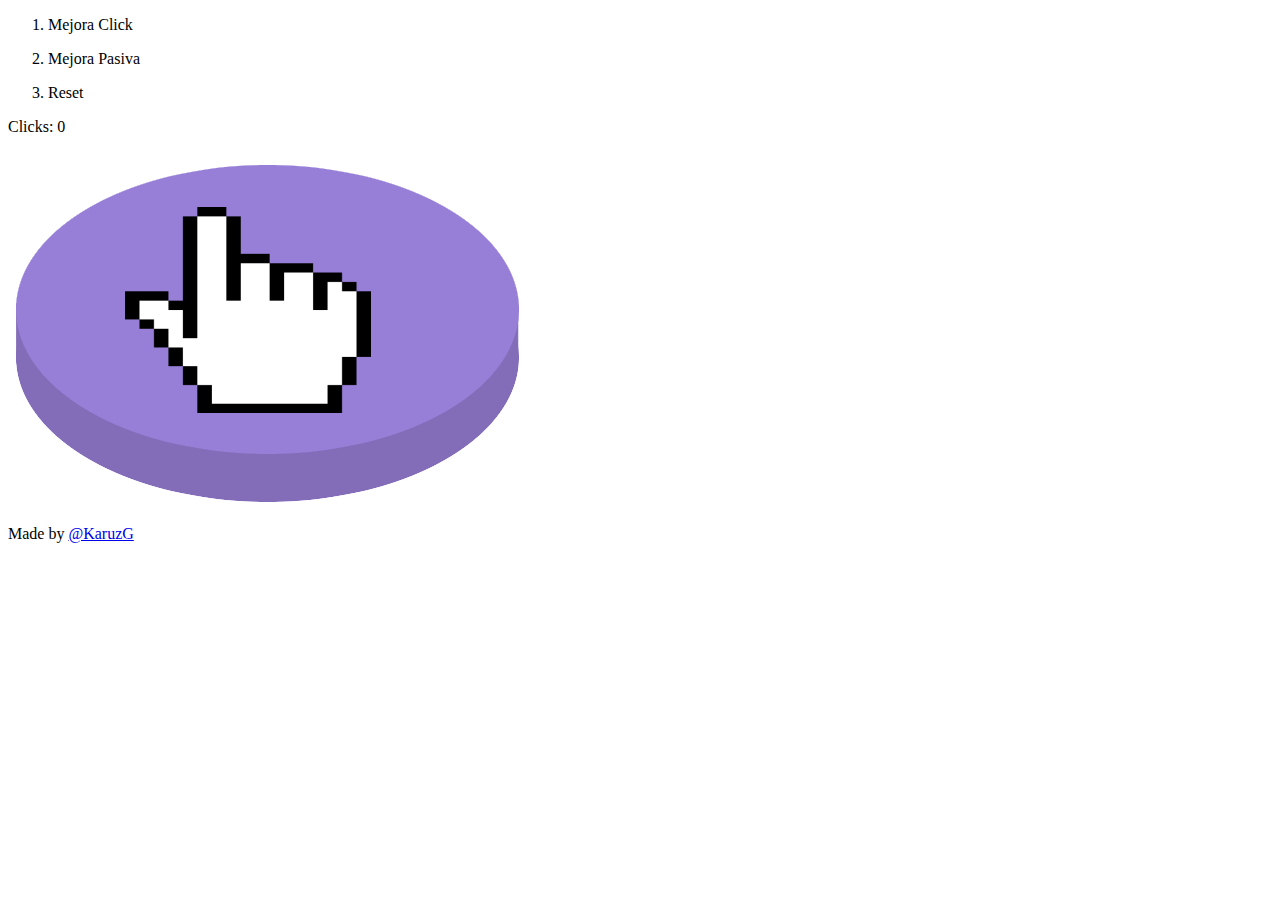
==== index.html @ f75db248 "Add files via upload" ====
<!DOCTYPE html>
<html lang="en">
<head>
    <meta charset="UTF-8">
    <meta http-equiv="X-UA-Compatible" content="IE=edge">
    <meta name="viewport" content="width=device-width, initial-scale=1.0">
    <link rel="stylesheet" href="styles/main.css">
    <title>Clicker</title>
    <link rel="preconnect" href="https://fonts.googleapis.com">
    <link rel="preconnect" href="https://fonts.gstatic.com" crossorigin>
    <link href="https://fonts.googleapis.com/css2?family=Cute+Font&display=swap" rel="stylesheet">
    <script src="/html/JS/index.js"></script>
    <script src="/html/JS/cache.js"></script>
</head>
<body>
    <header>
        <ol class="header">
            <li><p onclick=mejoraClick()>Mejora Click</p></li>
            <li><p onclick=pasiveClicks()>Mejora Pasiva</p></li>
            <li><p onclick=reset()>Reset</p></li>
        </ol>
    </header>
    <main>
        <p id="clicksContainer">Clicks: <label id="clickCounter">0</label> </p>
        <div>
            <div id="allButHeader">
                <img src="img/cursor1.png" id="unclickedImg" onclick="clicked()" alt="">
            </div> 
        </div>
    </main>
    <footer id="footer">
        <p>Made by <a href="https://github.com/KaruzG">@KaruzG</a></p>
    </footer>
</body>
</html>
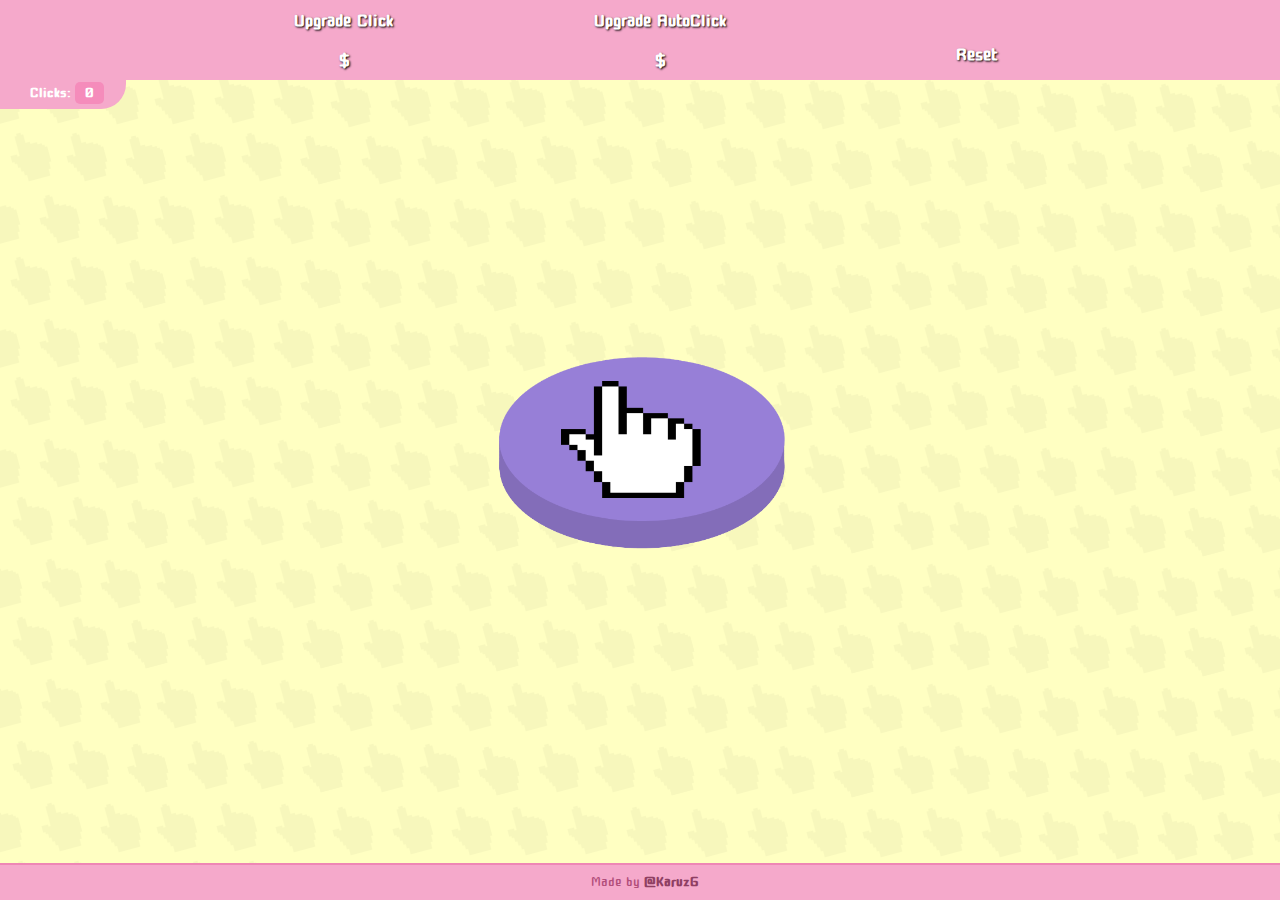
==== commit 52b1e570: "Add files via upload" ====
--- a/index.html
+++ b/index.html
@@ -4,20 +4,26 @@
     <meta charset="UTF-8">
     <meta http-equiv="X-UA-Compatible" content="IE=edge">
     <meta name="viewport" content="width=device-width, initial-scale=1.0">
-    <link rel="stylesheet" href="styles/main.css">
+    <link rel="stylesheet" href="Styles/main.css">
     <title>Clicker</title>
     <link rel="preconnect" href="https://fonts.googleapis.com">
     <link rel="preconnect" href="https://fonts.gstatic.com" crossorigin>
     <link href="https://fonts.googleapis.com/css2?family=Cute+Font&display=swap" rel="stylesheet">
-    <script src="/html/JS/index.js"></script>
-    <script src="/html/JS/cache.js"></script>
 </head>
 <body>
     <header>
         <ol class="header">
-            <li><p onclick=mejoraClick()>Mejora Click</p></li>
-            <li><p onclick=pasiveClicks()>Mejora Pasiva</p></li>
-            <li><p onclick=reset()>Reset</p></li>
+            <li class="upgradeButton" onclick=mejoraClick()>
+                <p>Upgrade Click</p>
+                <p class="prices"><label id="pricePower"></label>$</p>
+            </li>
+            <li class="upgradeButton" onclick=pasiveClicks()>
+                <p>Upgrade AutoClick</p>
+                <p class="prices"><label id="pricePower"></label>$</p>
+            </li>
+            <li id="resetButton">
+                <p onclick=reset()>Reset</p>
+            </li>
         </ol>
     </header>
     <main>
@@ -31,5 +37,6 @@
     <footer id="footer">
         <p>Made by <a href="https://github.com/KaruzG">@KaruzG</a></p>
     </footer>
+    <script src="JS/index.js"></script>
 </body>
 </html>--- a/Styles/main.css
+++ b/Styles/main.css
@@ -0,0 +1,133 @@
+body {
+    margin: 0px;
+    font-family: 'Cute Font', cursive;
+    font-size: 20px;
+    background-image: url("../img/background.png");
+}
+
+p {
+    text-decoration: none;
+    color: rgb(255, 255, 255);
+}
+
+/* -----------------------HEADER---------------------- */
+ol.header {
+    text-align: center;
+    background-color: #F5A9CB;
+    margin: 0%;
+    text-shadow: 1px 1px 2px black;
+    font-size: 25px;
+}
+
+ol.header li  {
+    display: inline-block;
+    margin: 0;
+    height: fit-content;
+    width: 25%;
+}
+ol.header p  {
+    font-weight: bold;
+    display: flex;
+    justify-content: center;
+    align-items: center;
+    height: 40px;
+    margin: 0;
+    cursor: pointer;
+    user-select: none;
+    -moz-user-select: none;
+    -webkit-user-select: none;
+    -ms-user-select: none;
+}
+
+/* Te quedas intentando poner el reset bien
+
+ol.header li.upgradeButton:hover p {
+    background-color: #fb98c5;
+    transition: 0.2s ease-in-out;
+}
+
+#resetButton {
+    top: 0;
+    bottom: 100px;
+}
+
+#resetButton:hover {
+    background-color: #fb98c5;
+    transition: 0.2s ease-in-out;
+}
+
+.prices {
+    display: flex;
+    max-height: 20px;
+    font-size: 15px;
+}
+/* --------------------------------------------------- */
+
+
+
+/* -----------------------MAIN---------------------- */
+#clicksContainer {
+    background-color: #F5A9CB;
+    margin-top: 0%;
+    margin-bottom: 0%;
+    width: fit-content;
+    border-top: 2px #fb98c5;
+    -webkit-border-radius: 0px 0px 25px 0px;
+    border-radius: 0px 0px 25px 0px;
+    padding: 1px 22px 3px 30px;
+    font-weight: bold;
+    
+}
+
+#clickCounter {
+    background-color: #f58cbb;
+    padding: 1px 10px;
+    border-radius: 5px;
+}
+
+#allButHeader {
+    height: 86vh;
+    width: 100%;
+}
+
+#clickMe {
+    width: 100px;
+    height: 100px;
+    background-color: rgb(0, 0, 0);
+    cursor: pointer;
+}
+
+#unclickedImg {
+    max-height: 200px;
+    user-select: none;
+    position: absolute;
+    top: 50%;
+    left: 50%;
+    transform: translate(-50%, -50%);
+}
+/* ------------------------------------------------- */
+
+
+/* ----------------------FOOTER--------------------- */
+footer {
+    background-color: #F5A9CB;
+    position: fixed;
+    left: 0;
+    bottom: 0;
+    padding: 5px;
+    width: 100%;
+    border-top: 2px solid #ee87b5;
+    text-align: center;
+}
+
+footer p {
+    margin: 0;
+    color: #b24f7b;
+}
+
+footer a {
+    text-decoration: none;
+    color: #8f3f63;
+    font-weight: bold;
+}
+/* ------------------------------------------------- */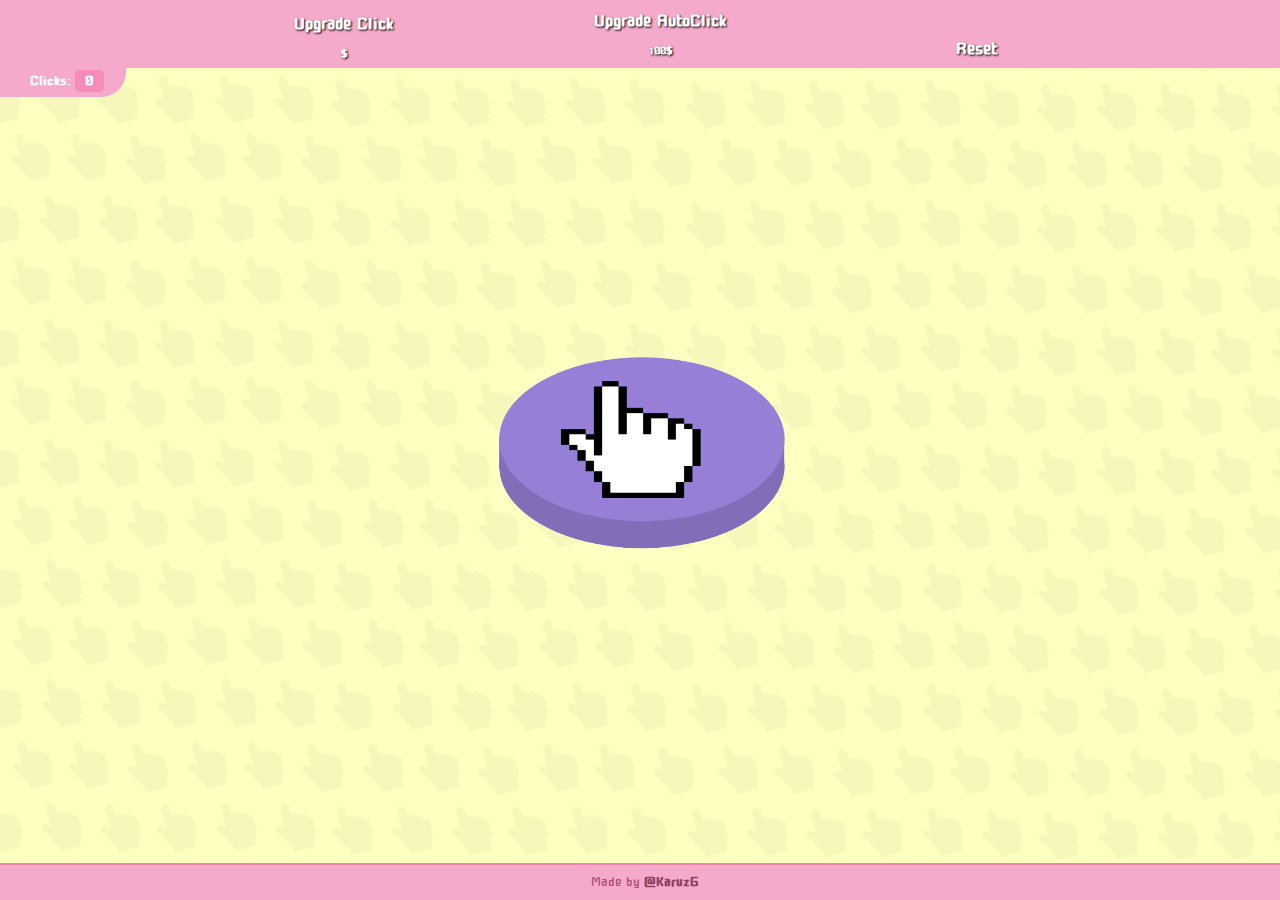
==== commit 3b0ba894: "Add files via upload" ====
--- a/index.html
+++ b/index.html
@@ -9,6 +9,7 @@
     <link rel="preconnect" href="https://fonts.googleapis.com">
     <link rel="preconnect" href="https://fonts.gstatic.com" crossorigin>
     <link href="https://fonts.googleapis.com/css2?family=Cute+Font&display=swap" rel="stylesheet">
+    <meta name="viewport" content="width=device-width, initial-scale=1.0, maximum-scale=1.0, user-scalable=no">
 </head>
 <body>
     <header>
@@ -17,9 +18,9 @@
                 <p>Upgrade Click</p>
                 <p class="prices"><label id="pricePower"></label>$</p>
             </li>
-            <li class="upgradeButton" onclick=pasiveClicks()>
+            <li class="upgradeButton" id="pasiveClicksUpgradeButton">
                 <p>Upgrade AutoClick</p>
-                <p class="prices"><label id="pricePower"></label>$</p>
+                <p class="prices"><label id="pricePasive"></label>$</p>
             </li>
             <li id="resetButton">
                 <p onclick=reset()>Reset</p>
--- a/Styles/main.css
+++ b/Styles/main.css
@@ -39,7 +39,7 @@
     -ms-user-select: none;
 }
 
-/* Te quedas intentando poner el reset bien
+/* Te quedas intentando poner el reset bien */
 
 ol.header li.upgradeButton:hover p {
     background-color: #fb98c5;
